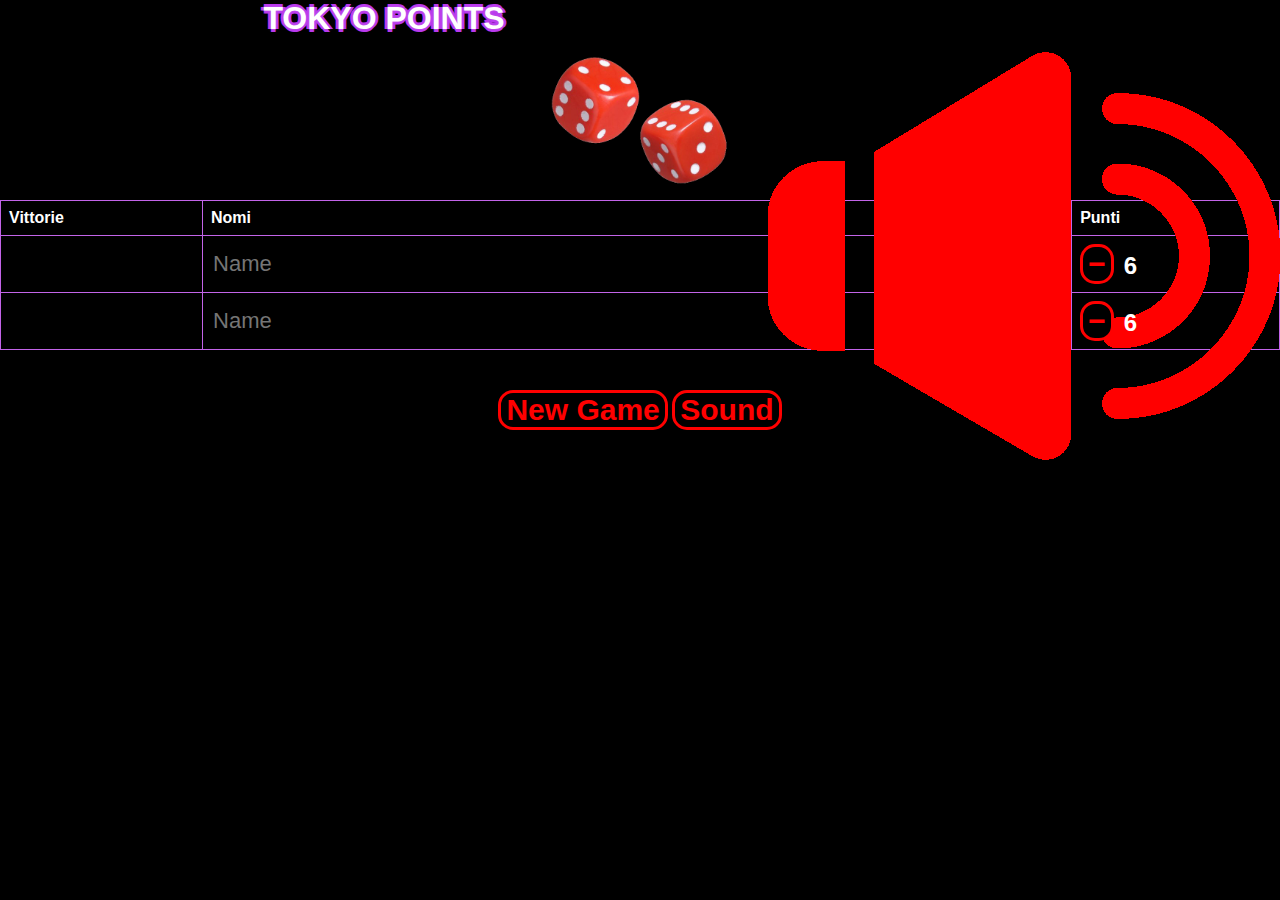
==== tablePoints2.html @ b1736a9c "fix button sound" ====
<!DOCTYPE html>
<html lang="en" dir="ltr">

  <head>
    <meta name="viewport" content="width=device-width, initial-scale=1.0">
    <link rel="stylesheet" type="text/css" href="/css/style.css">
    <script type="text/javascript" src="/script/script2.js"></script>
    <meta charset="utf-8">
    <title>Tokyo Points</title>
  </head>


  <body onload="assegnapunti(6);">

    <div class="arrow">
      <a href="/index.html"><img src="/Images/arrowLeft.svg"></a>
      <button><img src="/Images/sound-on.png" alt=""></button>
    </div>
      <h1>TOKYO POINTS</h1>
<div>
  <img src="/Images/Dadi-696x432.png" alt="Immagine di Dadi"  class="imageDice">
</div>
<div class="tabella">
  <table>
  <tr>
    <th>Vittorie</th>
    <th>Nomi</th>
    <th>Punti</th>
  </tr>
  <tr>
    <td id="vittoriep1"></td>
    <td><input placeholder="Name"></td>
    <td><button onclick="puntip1();">−</button><h2 id="punti1"></h2></td>
  </tr>
  <tr>
    <td id="vittoriep2"></td>
    <td><input placeholder="Name"></td>
    <td><button onclick="puntip2()">−</button><h2 id="punti2"></h2></td>
  </tr>
</table>

</div>
<div class="newgame">
  <button onclick="newgame()">New Game</button>
  <button onclick="soundOn()">Sound</button>
</div>
  </body>
</html>
---- css/style.css ----
body {
    margin: 0;
    padding: 0;
    color: white;
    text-align: center;
    font-family: "Arial Black", Gadget, sans-serif;
    background-color: black;

}
  table {
    border-collapse: collapse;
    width: 100%;
}
  td, th {
    border: 1px solid #c264e8;
    text-align: left;
    padding: 8px;
}
  td input {
    background-color: black;
    text-transform: capitalize;
    border: none;
    color: #4287f5;
    font-size: 22px;
    font-family: "Arial Black", Gadget, sans-serif;
  }

h2 {
  display: inline;
  margin-left: 10px;
}
h1 {
  display: inline;
 text-shadow: 0 0 3px #c264e8, 3px 0 0 #b937ed, 0 3px 0 #b937ed, -3px 0 0 #b937ed, 0 -3px 0 #b937ed;
}
button {
  border: none;
  border: solid red 3px;
  padding: 0 5px 0 5px;
  border-radius: 15px;
  background: black;
  color: red;
  font-size: 30px;
  font-weight: bold;
}
a {
  text-decoration: none;
}
.imageDice {
  width: 20%
}
.newgame {
  margin: 40px;
}
.quantityPlayers a {
  text-decoration: none;
  margin: 0;
  padding: 2px 6px 2px 6px;
  border: 1px #b937ed solid;
  color: #c264e8;
  background-color: black;
  font-size: 20px;
}
.arrow a{
  display: inline;
  float: left;
  border: 0;
  padding: 0;
  margin: 0;
  height: 45px;
}
.arrow img:hover {
transform: scale(1.5);
}

a:hover {
  transition-duration: 0.7s;
  background-color: #c264e8;
  color: white;
}
.arrow button {
  display: inline;
  float: right;
  border: 0;
  padding: 0;
  margin: 0;
  height: 10px;
}
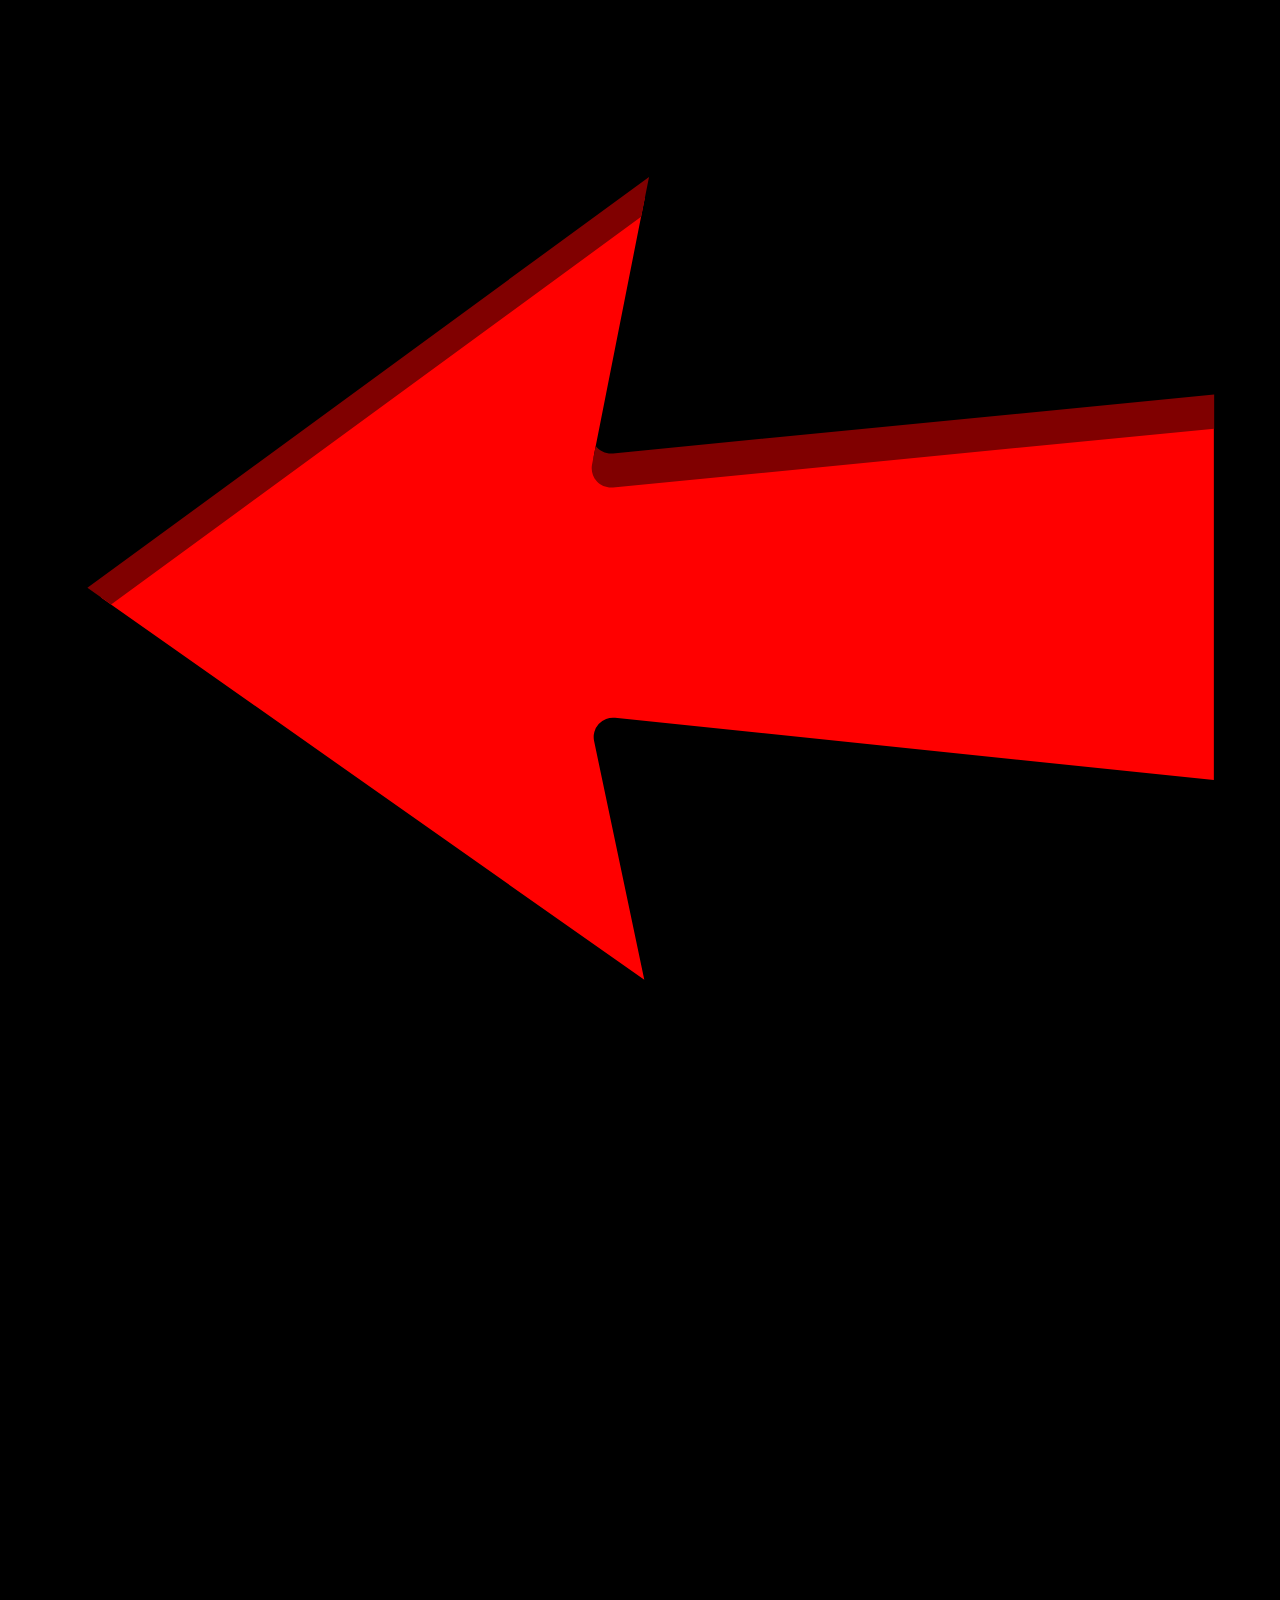
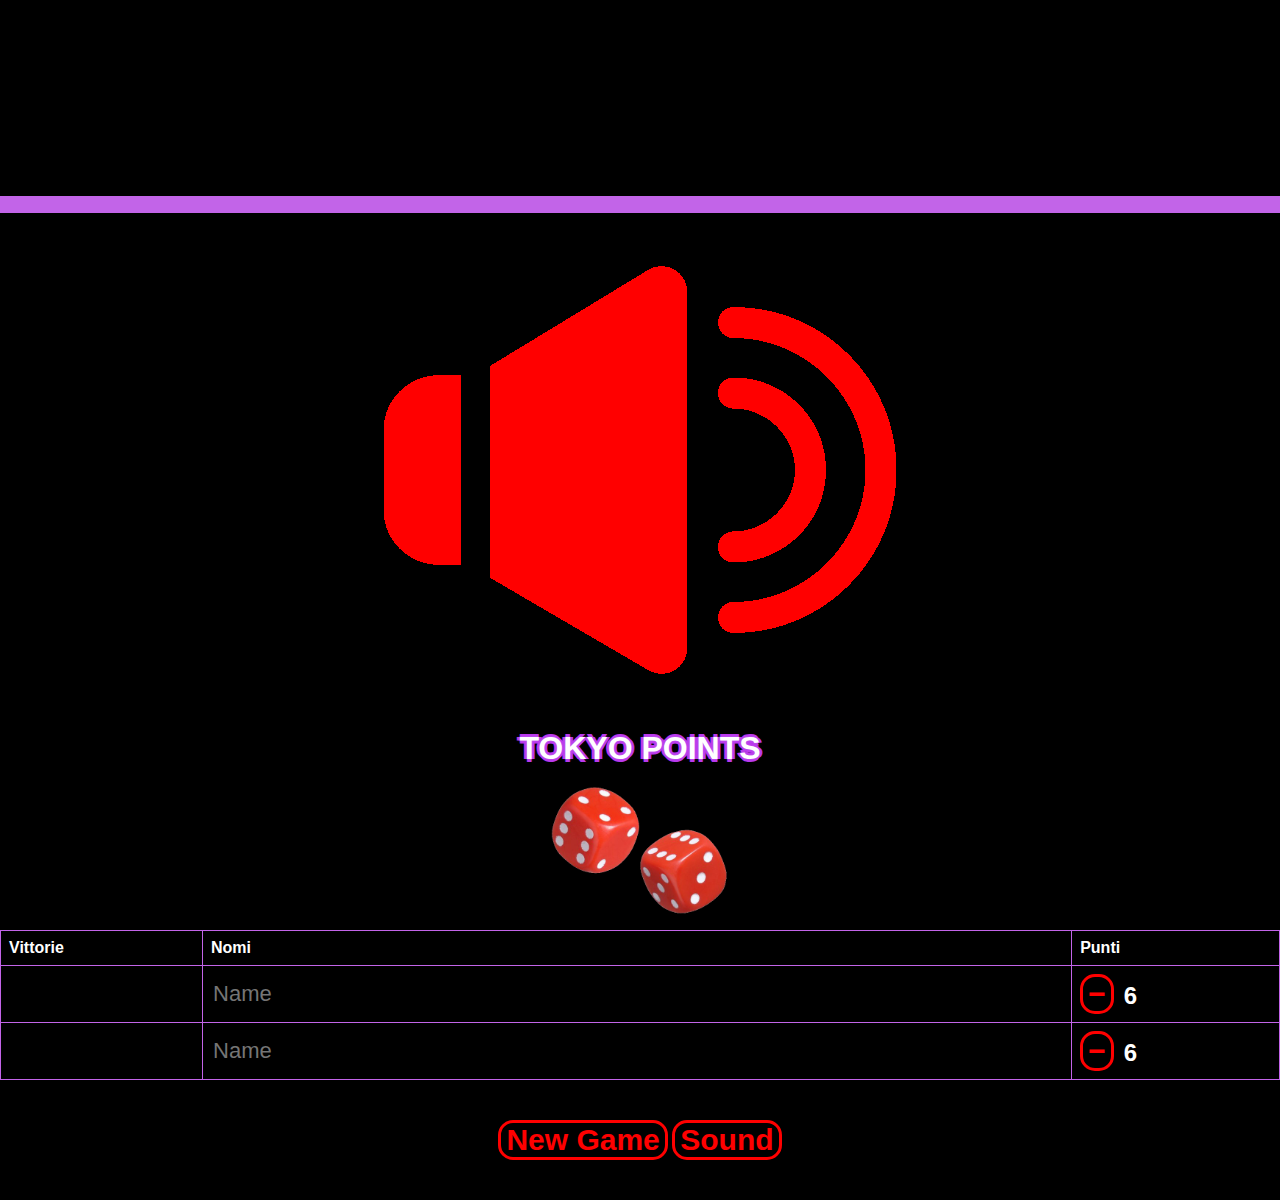
==== commit b26f4d44: "fix button" ====
--- a/tablePoints2.html
+++ b/tablePoints2.html
@@ -13,8 +13,8 @@
   <body onload="assegnapunti(6);">
 
     <div class="arrow">
-      <a href="/index.html"><img src="/Images/arrowLeft.svg"></a>
-      <button><img src="/Images/sound-on.png" alt=""></button>
+      <a class="left" href="/index.html"><img src="/Images/arrowLeft.svg"></a>
+      <img class"right" src="/Images/sound-on.png" alt="">
     </div>
       <h1>TOKYO POINTS</h1>
 <div>
--- a/css/style.css
+++ b/css/style.css
@@ -61,7 +61,7 @@
   background-color: black;
   font-size: 20px;
 }
-.arrow a{
+.arrow.left{
   display: inline;
   float: left;
   border: 0;
@@ -78,7 +78,7 @@
   background-color: #c264e8;
   color: white;
 }
-.arrow button {
+.arrow.right {
   display: inline;
   float: right;
   border: 0;
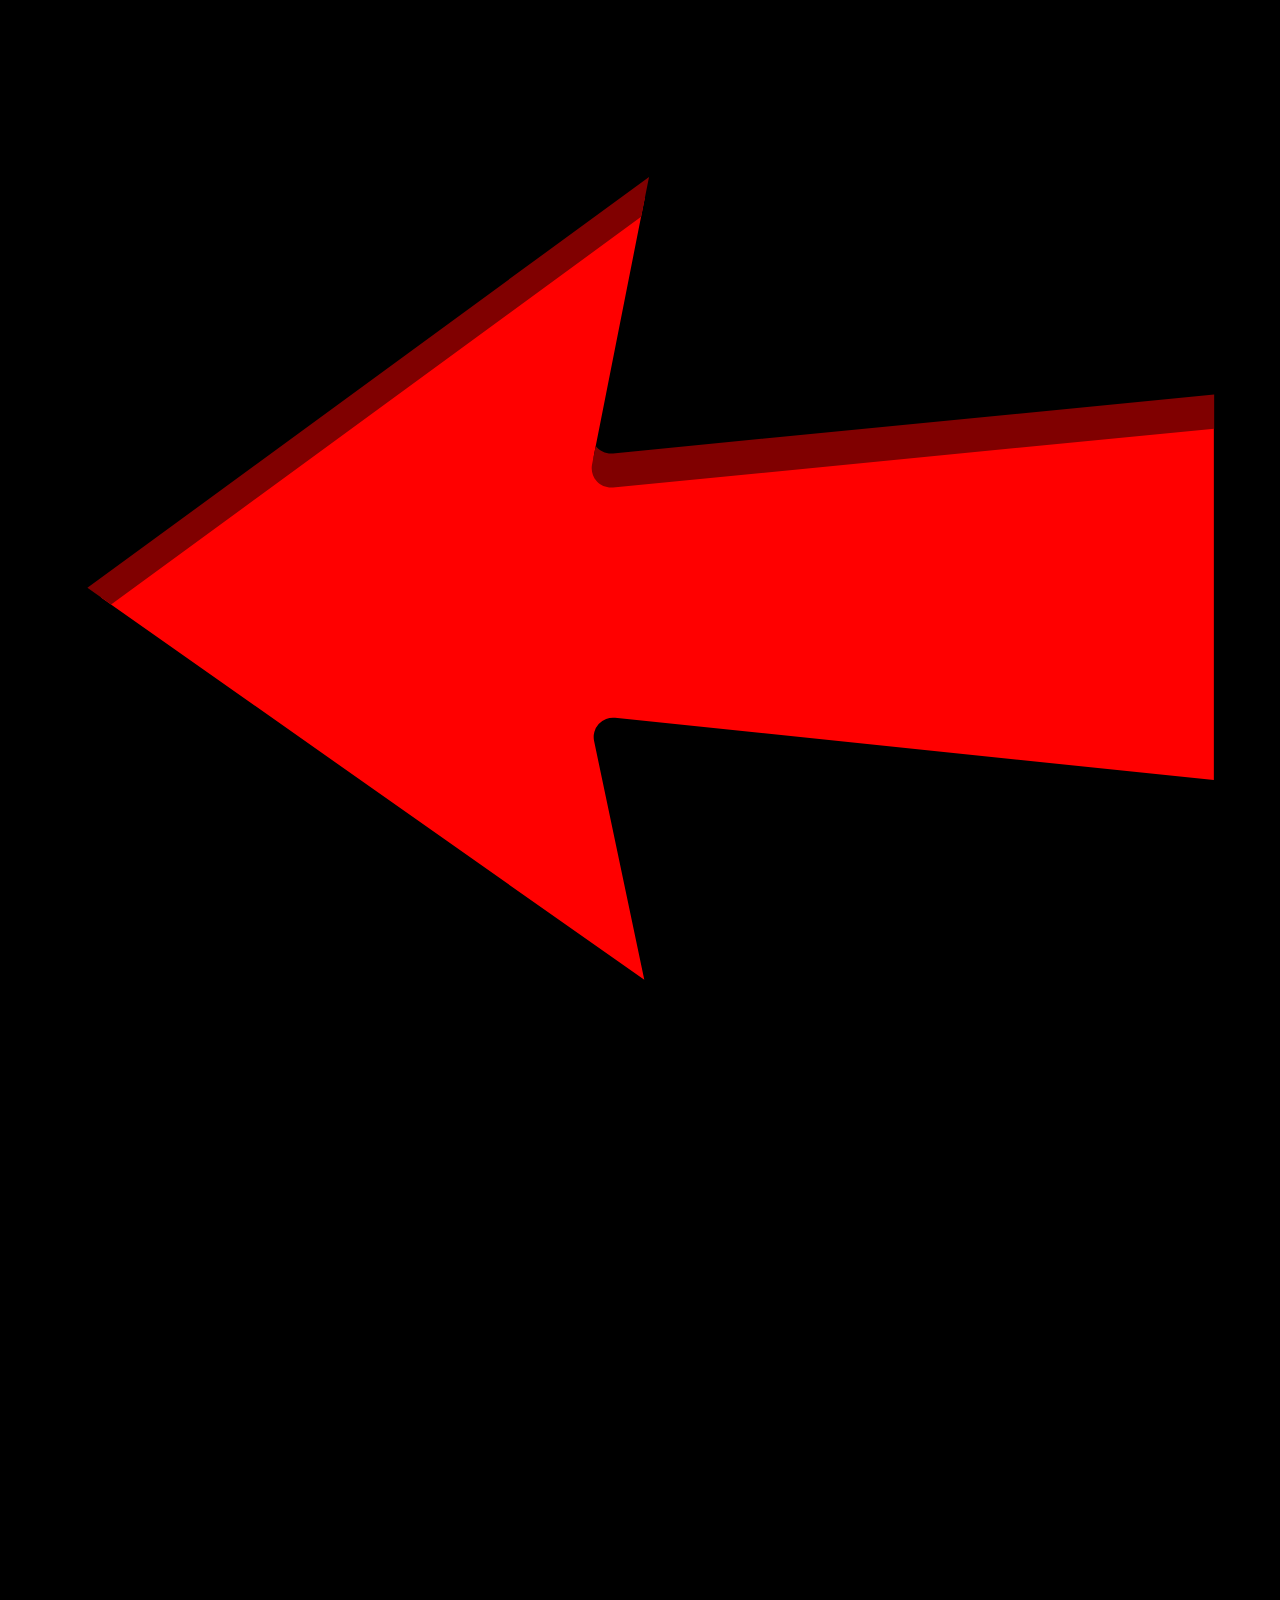
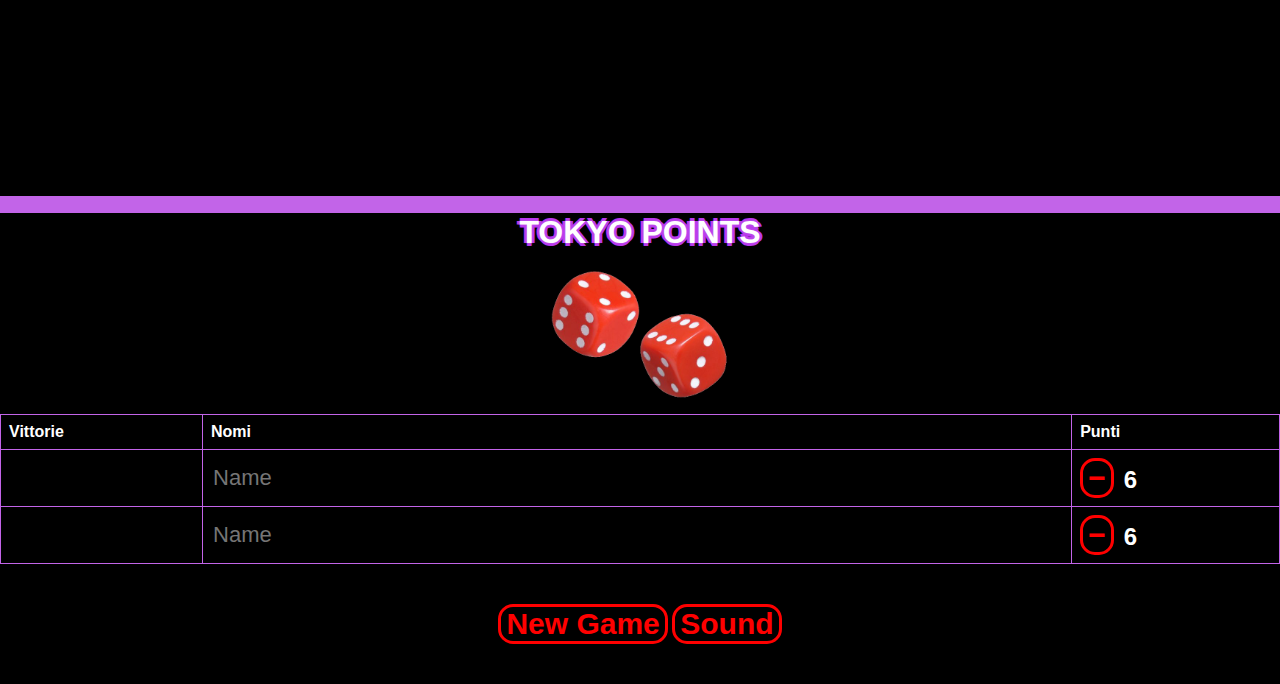
==== commit 3f267631: "fix button sound" ====
--- a/tablePoints2.html
+++ b/tablePoints2.html
@@ -12,9 +12,9 @@
 
   <body onload="assegnapunti(6);">
 
-    <div class="arrow">
-      <a class="left" href="/index.html"><img src="/Images/arrowLeft.svg"></a>
-      <img class"right" src="/Images/sound-on.png" alt="">
+    <div>
+      <a class="arrow" href="/index.html"><img src="/Images/arrowLeft.svg"></a>
+      <button class="sound"><img src="/Images/sound-on-png" alt="">
     </div>
       <h1>TOKYO POINTS</h1>
 <div>
--- a/css/style.css
+++ b/css/style.css
@@ -61,28 +61,27 @@
   background-color: black;
   font-size: 20px;
 }
-.arrow.left{
+.arrow a{
   display: inline;
-  float: left;
   border: 0;
   padding: 0;
   margin: 0;
   height: 45px;
+  float: left;
 }
 .arrow img:hover {
 transform: scale(1.5);
 }
-
+.sound {
+  width: 20%
+  display: inline;
+  border: 0;
+  padding: 0;
+  margin: 0;
+  float: right;
+}
 a:hover {
   transition-duration: 0.7s;
   background-color: #c264e8;
   color: white;
 }
-.arrow.right {
-  display: inline;
-  float: right;
-  border: 0;
-  padding: 0;
-  margin: 0;
-  height: 10px;
-}
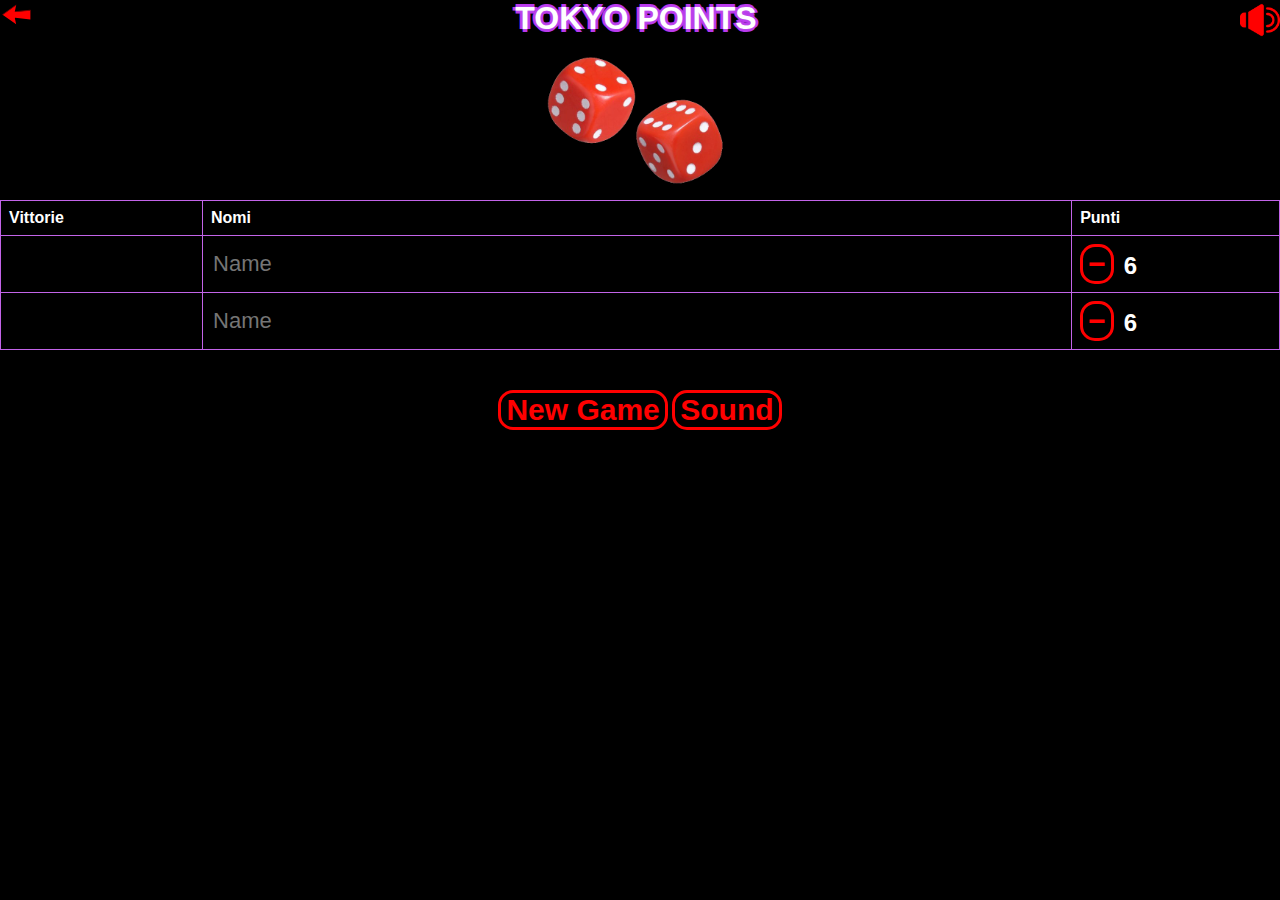
==== commit 1934a981: "fix sound button" ====
--- a/tablePoints2.html
+++ b/tablePoints2.html
@@ -14,7 +14,7 @@
 
     <div>
       <a class="arrow" href="/index.html"><img src="/Images/arrowLeft.svg"></a>
-      <button class="sound"><img src="/Images/sound-on-png" alt="">
+      <img class="sound" src="/Images/sound-on.png" alt="">
     </div>
       <h1>TOKYO POINTS</h1>
 <div>
--- a/css/style.css
+++ b/css/style.css
@@ -61,7 +61,7 @@
   background-color: black;
   font-size: 20px;
 }
-.arrow a{
+.arrow img{
   display: inline;
   border: 0;
   padding: 0;
@@ -73,8 +73,8 @@
 transform: scale(1.5);
 }
 .sound {
-  width: 20%
-  display: inline;
+  width: 40px;
+  height: 40px;
   border: 0;
   padding: 0;
   margin: 0;
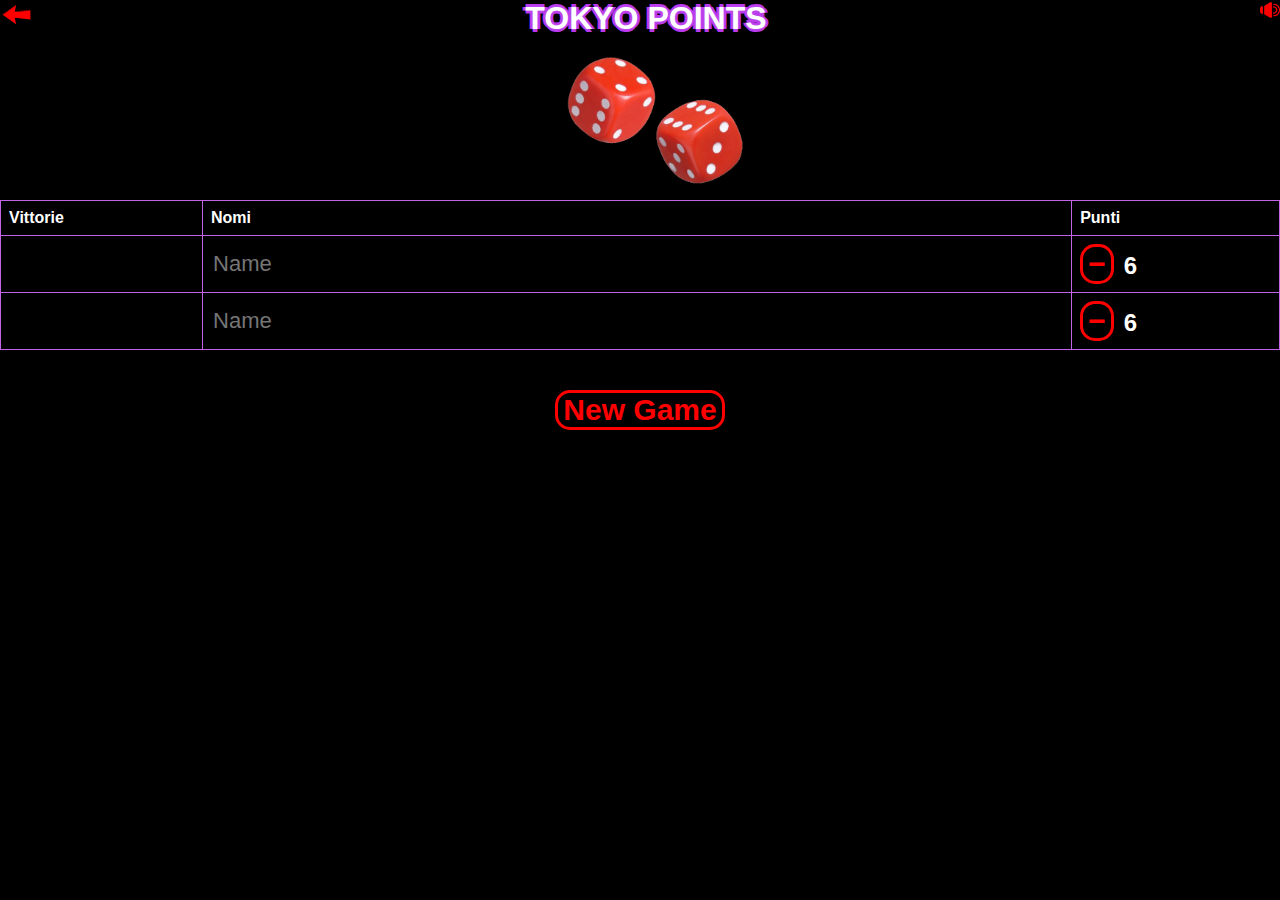
==== commit 4644e7fc: "fix button sound" ====
--- a/tablePoints2.html
+++ b/tablePoints2.html
@@ -14,7 +14,7 @@
 
     <div>
       <a class="arrow" href="/index.html"><img src="/Images/arrowLeft.svg"></a>
-      <img class="sound" src="/Images/sound-on.png" alt="">
+      <img id="sound" src="/Images/sound-on.png" alt="" onclick="soundOn()">
     </div>
       <h1>TOKYO POINTS</h1>
 <div>
@@ -42,7 +42,6 @@
 </div>
 <div class="newgame">
   <button onclick="newgame()">New Game</button>
-  <button onclick="soundOn()">Sound</button>
 </div>
   </body>
 </html>
--- a/css/style.css
+++ b/css/style.css
@@ -72,9 +72,9 @@
 .arrow img:hover {
 transform: scale(1.5);
 }
-.sound {
-  width: 40px;
-  height: 40px;
+#sound {
+  width: 20px;
+  height: 20px;
   border: 0;
   padding: 0;
   margin: 0;
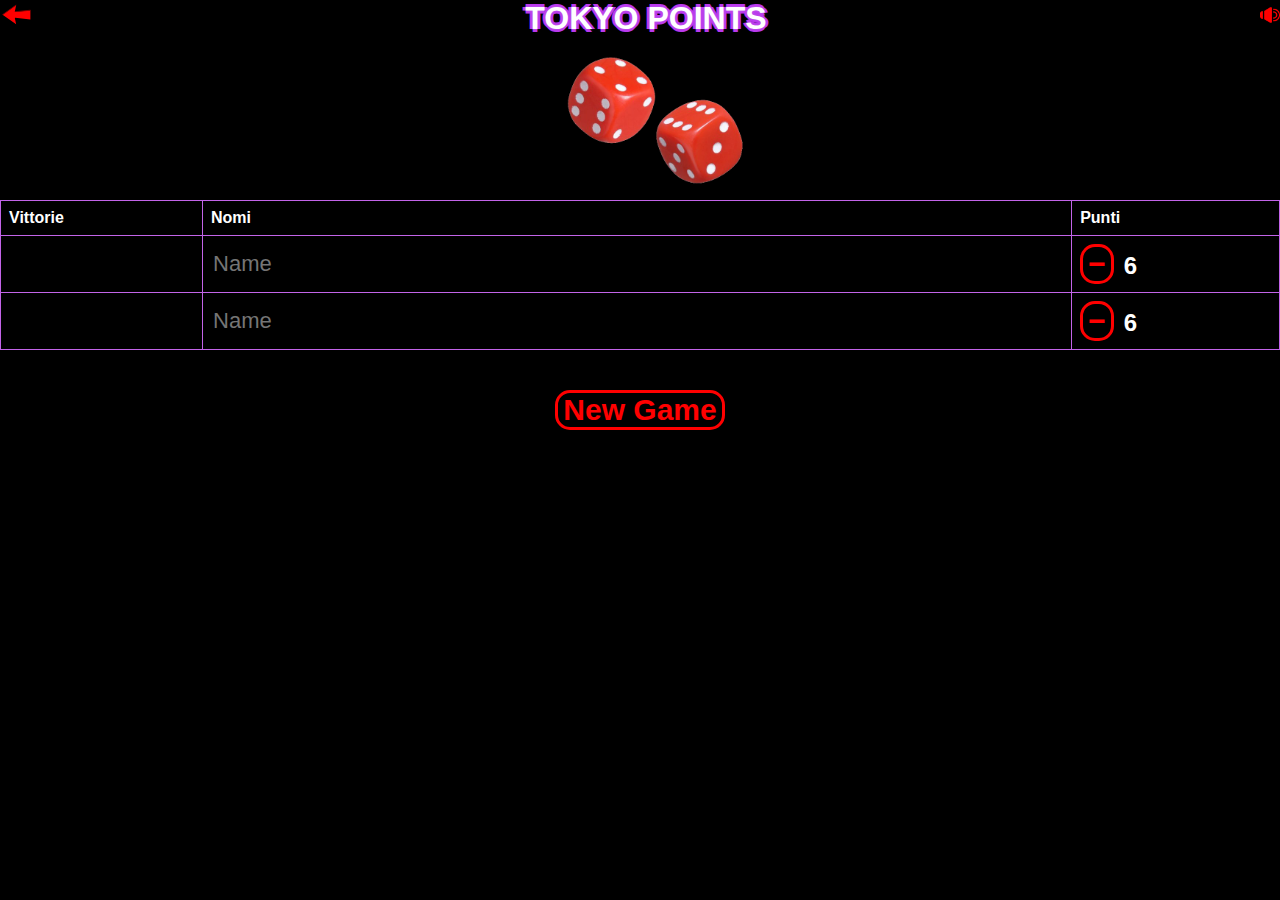
==== commit 77f8c302: "button sound" ====
--- a/tablePoints2.html
+++ b/tablePoints2.html
@@ -14,7 +14,7 @@
 
     <div>
       <a class="arrow" href="/index.html"><img src="/Images/arrowLeft.svg"></a>
-      <img id="sound" src="/Images/sound-on.png" alt="" onclick="soundOn()">
+      <img class="sound" src="/Images/sound-on.png" alt="" onclick="soundOn()">
     </div>
       <h1>TOKYO POINTS</h1>
 <div>
--- a/css/style.css
+++ b/css/style.css
@@ -72,12 +72,12 @@
 .arrow img:hover {
 transform: scale(1.5);
 }
-#sound {
+.sound {
   width: 20px;
   height: 20px;
   border: 0;
   padding: 0;
-  margin: 0;
+  margin: 5px 0 0 0;
   float: right;
 }
 a:hover {
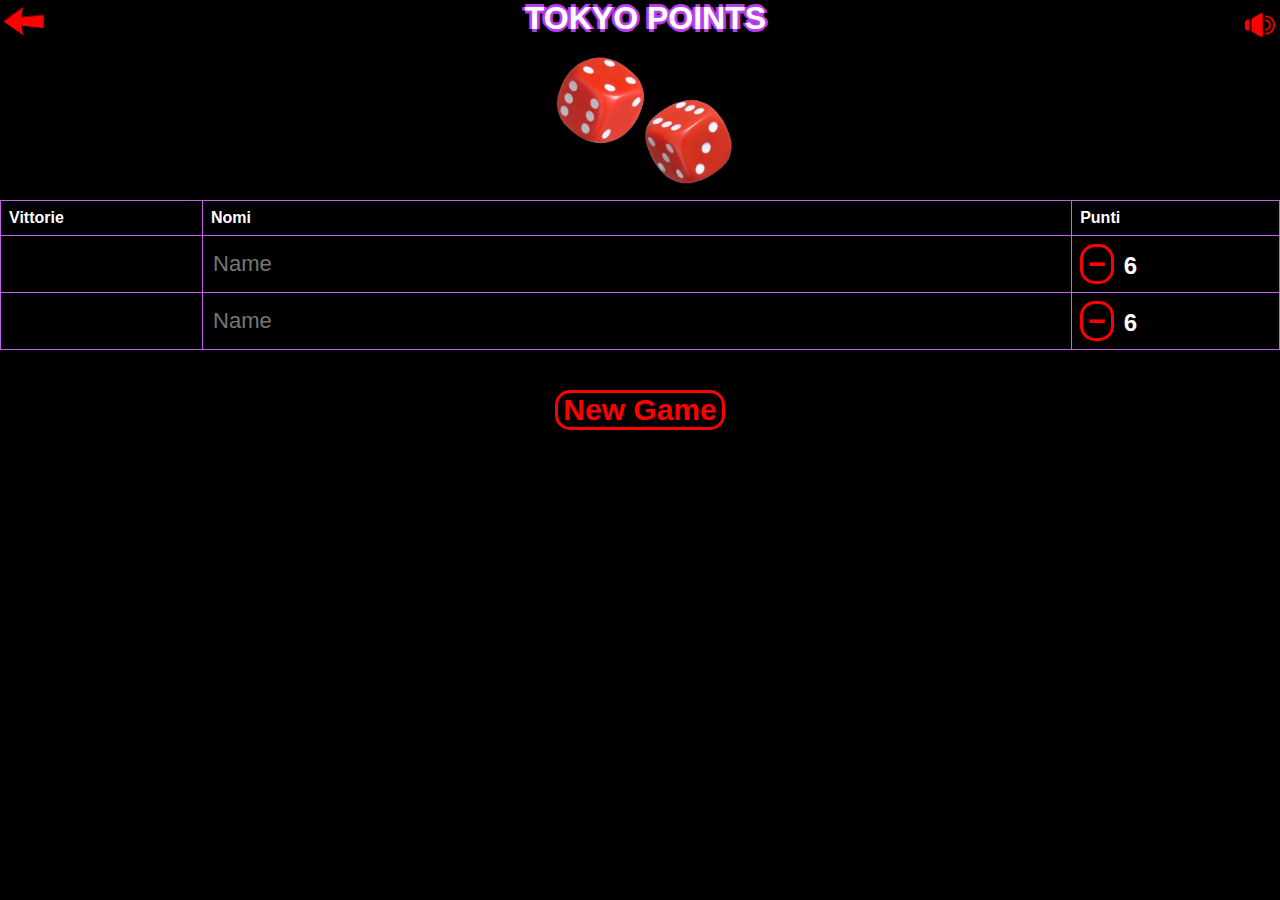
==== commit e9eddb9a: "Rifiniture" ====
--- a/tablePoints2.html
+++ b/tablePoints2.html
@@ -14,7 +14,7 @@
 
     <div>
       <a class="arrow" href="/index.html"><img src="/Images/arrowLeft.svg"></a>
-      <img class="sound" src="/Images/sound-on.png" alt="" onclick="soundOn()">
+      <img class="soundButton" src="/Images/sound-on.png" alt="Cassa On Off" onclick="soundOn()">
     </div>
       <h1>TOKYO POINTS</h1>
 <div>
--- a/css/style.css
+++ b/css/style.css
@@ -66,18 +66,18 @@
   border: 0;
   padding: 0;
   margin: 0;
-  height: 45px;
+  height: 65px;
   float: left;
 }
 .arrow img:hover {
 transform: scale(1.5);
 }
-.sound {
-  width: 20px;
-  height: 20px;
+.soundButton {
+  width: 30px;
+  height: 30px;
   border: 0;
   padding: 0;
-  margin: 5px 0 0 0;
+  margin: 10px 5px 0 0;
   float: right;
 }
 a:hover {
